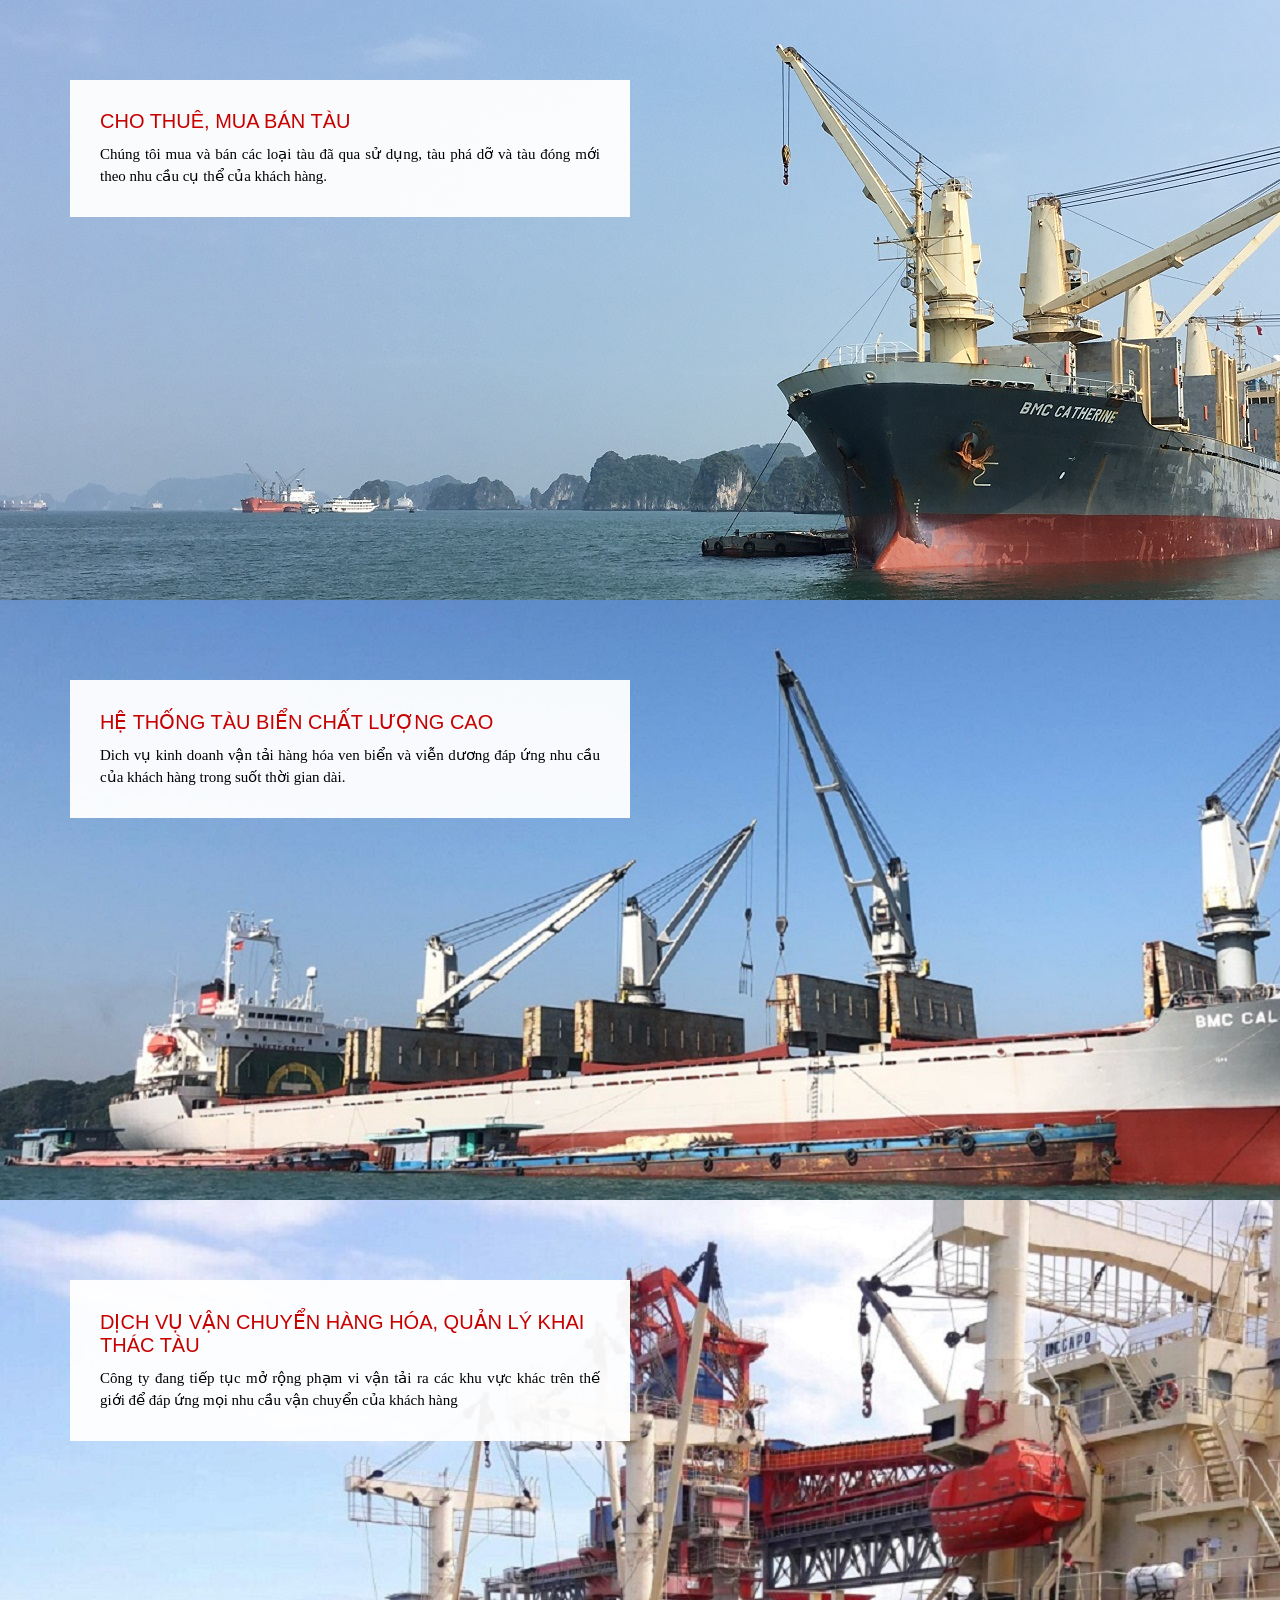
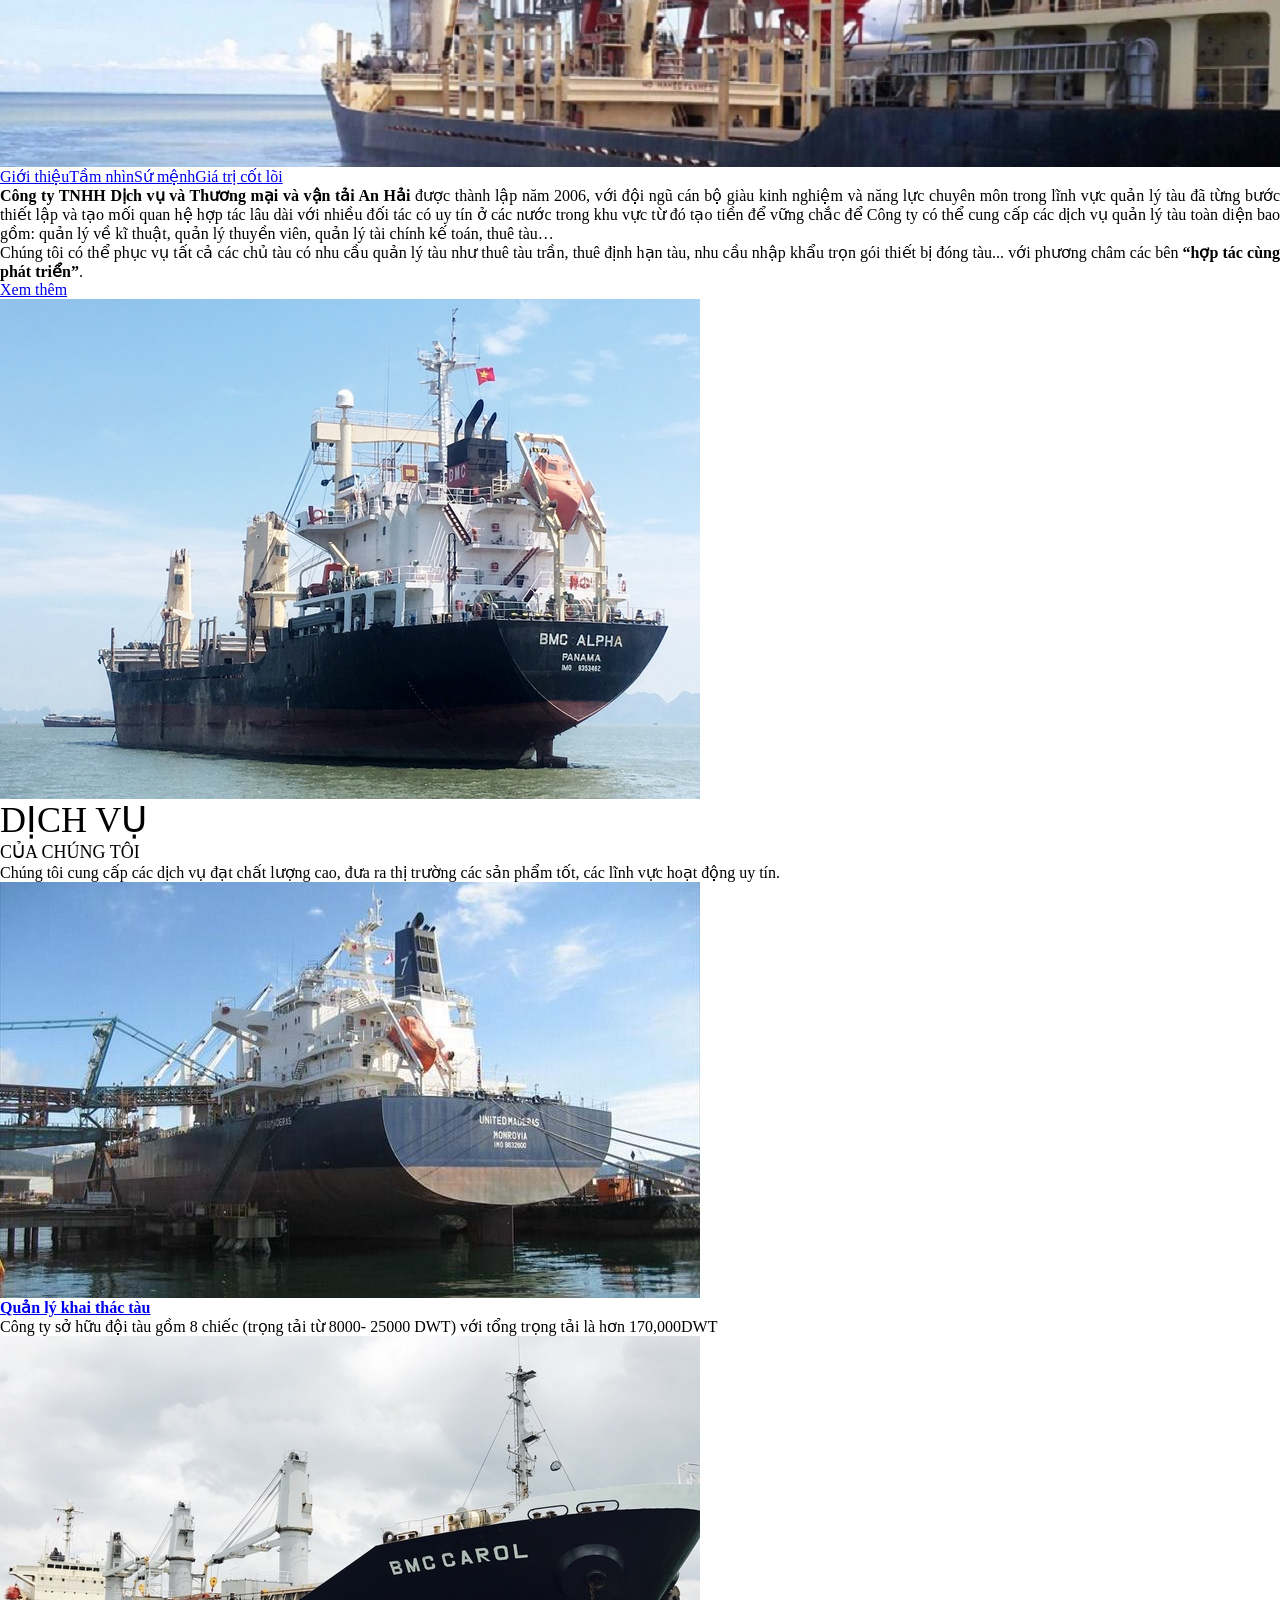
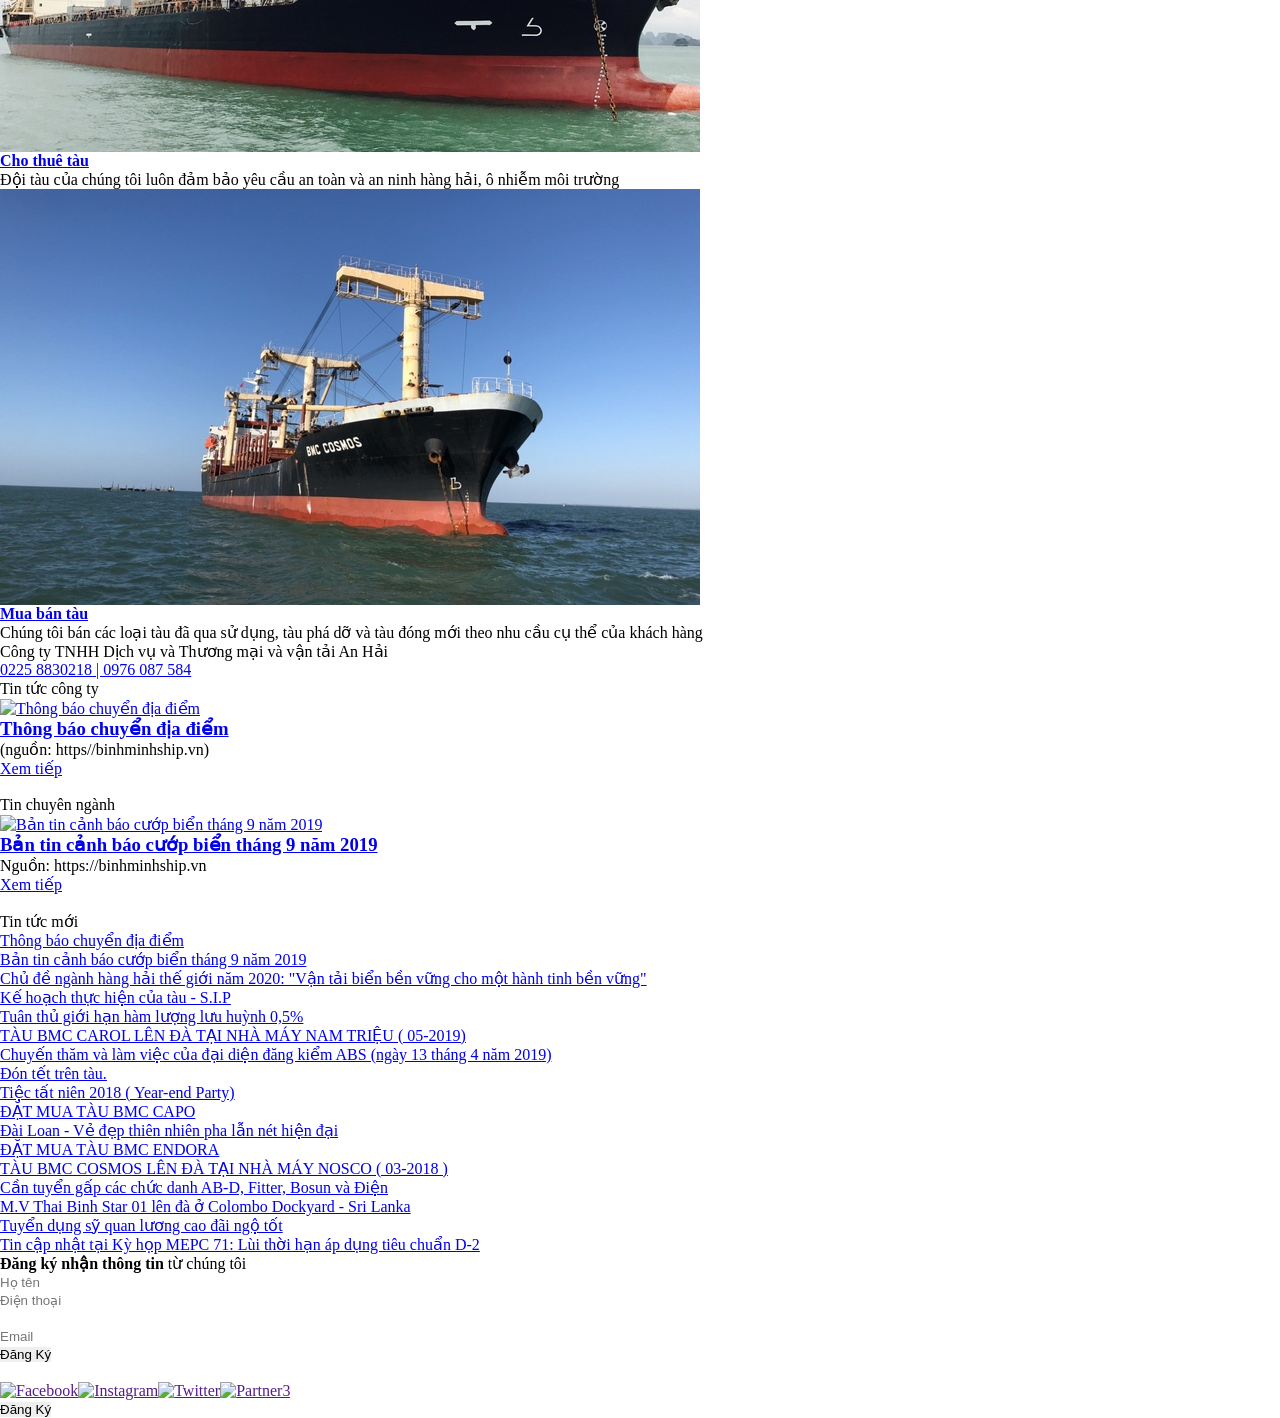
==== Thu/index.html @ 23c7148d "first commit" ====
<!DOCTYPE html>
<html lang="en">
<head>
    <title>Công ty TNHH Dịch vụ và Thương mại và vận tải An Hải</title>
    <meta charset="UTF-8">
    <meta http-equiv="X-UA-Compatible" content="IE=edge">
    <meta name="viewport" content="width=device-width, initial-scale=1.0">
    <title>Document</title>
    <link rel="stylesheet" href="style.css">
</head>
<body>
    <!--begin slider-->
    <div class="slider_box">
        <div class="owl-carousel owl-theme slide-carousel">
            <div class="item">
                <a href=""><img src="./anh/slide_1.jpg" alt="Cho thuê, mua bán Tàu" /></a>
                <div class="d-none d-md-block">
                    <h3>Cho thuê, mua bán Tàu</h3>
                    <p>
                        <p style="text-align:justify">Chúng tôi mua và bán các loại tàu đã qua sử dụng, tàu phá dỡ và
                            tàu đóng mới theo nhu cầu cụ thể của khách hàng.</p>

                        <div>
                            <div>
                                <div>
                                    <div>
                                        <div>
                                            <div>
                                                <div>
                                                    <p> </p>
                                                </div>
                                            </div>
                                        </div>
                                    </div>
                                </div>
                            </div>
                        </div>
                    </p>
                </div>
            </div>
            <div class="item">
                <a href=""><img src="./anh/slide_2.jpg" alt="Hệ Thống Tàu Biển Chất Lượng Cao" /></a>
                <div class="d-none d-md-block">
                    <h3>Hệ Thống Tàu Biển Chất Lượng Cao</h3>
                    <p>
                        <p style="text-align:justify">Dich vụ kinh doanh vận tải hàng hóa ven biển và viễn dương đáp ứng
                            nhu cầu của khách hàng trong suốt thời gian dài. </p>
                    </p>
                </div>
            </div>
            <div class="item">
                <a href=""><img src="./anh/slide_3.jpg"
                        alt="Dịch vụ vận chuyển hàng hóa, quản lý khai thác tàu" /></a>
                <div class="d-none d-md-block">
                    <h3>Dịch vụ vận chuyển hàng hóa, quản lý khai thác tàu</h3>
                    <p>
                        <p style="text-align:justify">Công ty đang tiếp tục mở rộng phạm vi vận tải ra các khu vực khác
                            trên thế giới để đáp ứng mọi nhu cầu vận chuyển của khách hàng</p>
                    </p>
                </div>
            </div>
        </div>
    </div>
    <!--end slider-->
<!-- About home -->
    <div class="about_home">
        <div class="container">
            <div class="row">
                <div class="col-12 col-md-6 brief_ah">
                    <div>
                        <a href="#">Giới thiệu</a><a href="/tam-nhin-a26.html">Tầm nhìn</a><a
                            href="/su-menh-a27.html">Sứ mệnh</a><a href="/gia-tri-cot-loi-a28.html">Giá trị cốt lõi</a>
                    </div>
                    <div>
                        <p style="text-align:justify"><strong>Công ty TNHH Dịch vụ và Thương mại và vận tải An Hải
                            </strong>được thành lập năm 2006, với đội ngũ cán bộ giàu kinh nghiệm và năng lực chuyên môn
                            trong lĩnh vực quản lý tàu đã từng bước thiết lập và tạo mối quan hệ hợp tác lâu dài với
                            nhiều đối tác có uy tín ở các nước trong khu vực từ đó tạo tiền để vững chắc để Công ty có
                            thể cung cấp các dịch vụ quản lý tàu toàn diện bao gồm: quản lý về kĩ thuật, quản lý thuyền
                            viên, quản lý tài chính kế toán, thuê tàu…</p>

                        <div>
                            <p style="text-align:justify">Chúng tôi có thể phục vụ tất cả các chủ tàu có nhu cầu quản lý
                                tàu như thuê tàu trần, thuê định hạn tàu, nhu cầu nhập khẩu trọn gói thiết bị đóng
                                tàu... với phương châm các bên <strong>“hợp tác cùng phát triển”</strong>. </p>
                        </div>
                    </div>
                    <p class="more"><a href="http://anhaishipping.com.vn/?fbclid=IwAR0MpE-5KtIUGDmYtmniYLqukilkT4RnJjSBAAZM-6oheYFV2vm7367TzyU">Xem thêm</a>
                    </p>
                </div>
                <div class="col-12 col-md-6 img_ah">
                    <a href="http://binhminhship.vn/index.php/doi-net-ve-cong-ty-a46.html"><img
                            src="./anh/about_home.jpg"
                            alt="Công ty TNHH Dịch vụ và Thương mại và vận tải An Hải"></a>
                </div>
            </div>
        </div>
    </div>
    <!-- end home -->
<!-- dịch vụ -->
    <div class="about_link">
        <div class="container">
            <div class="row">
                <div class="col-12 col-md-3 wow fadeInLeft" data-wow-delay="0.4s">
                    <div class="about_al">
                        <div>
                            <p style="text-align:justify"><span style="font-size:36px">DỊCH VỤ </span></p>

                            <p style="text-align:justify"> </p>

                            <p style="text-align:justify"><span style="font-size:14px"> </span><span
                                    style="font-size:18px">CỦA CHÚNG TÔI</span></p>

                            <p style="text-align:justify"> </p>

                            <p style="text-align:justify">Chúng tôi cung cấp các dịch vụ đạt chất lượng cao, đưa ra thị
                                trường các sản phẩm tốt, các lĩnh vực hoạt động uy tín.</p>
                        </div>
                    </div>
                </div>
                <div class="col-12 col-md-9" data-wow-delay="0.4s">
                    <div class="row link_al">
                        <div class="col-12 col-md-4 wow fadeInRight" data-wow-delay="0.2s">
                            <div class="item_al">
                                <a
                                    href="http://anhaishipping.com.vn/?fbclid=IwAR24poBl_Rk2e3Zn4tnTgclMl5dfMcXpallCH2GKVCtX-84COnf3C9dHAjo"><img
                                        src="./anh/about_link1.jpg" alt="Quản lý khai thác tàu"></a>
                                <div>
                                    <h4><a
                                            href="http://anhaishipping.com.vn/?fbclid=IwAR24poBl_Rk2e3Zn4tnTgclMl5dfMcXpallCH2GKVCtX-84COnf3C9dHAjo">Quản
                                            lý khai thác tàu</a></h4>
                                    <div>Công ty sở hữu đội tàu gồm 8 chiếc (trọng tải từ 8000- 25000 DWT) với tổng
                                        trọng tải là hơn 170,000DWT</div>
                                    <p class="text-right"><a
                                            href="http://anhaishipping.com.vn/?fbclid=IwAR24poBl_Rk2e3Zn4tnTgclMl5dfMcXpallCH2GKVCtX-84COnf3C9dHAjo"><i
                                                class="fa fa-angle-right"></i></a></p>
                                </div>
                            </div>
                        </div>
                        <div class="col-12 col-md-4 wow fadeInRight" data-wow-delay="0.4s">
                            <div class="item_al">
                                <a href="http://anhaishipping.com.vn/?fbclid=IwAR24poBl_Rk2e3Zn4tnTgclMl5dfMcXpallCH2GKVCtX-84COnf3C9dHAjo"><img
                                        src="./anh/about_link2.jpg" alt="Cho thuê tàu"></a>
                                <div>
                                    <h4><a href="http://anhaishipping.com.vn/?fbclid=IwAR24poBl_Rk2e3Zn4tnTgclMl5dfMcXpallCH2GKVCtX-84COnf3C9dHAjo">Cho thuê
                                            tàu</a></h4>
                                    <div>Đội tàu của chúng tôi luôn đảm bảo yêu cầu an toàn và an ninh hàng hải, ô nhiễm
                                        môi trường</div>
                                    <p class="text-right"><a
                                            href="http://anhaishipping.com.vn/?fbclid=IwAR24poBl_Rk2e3Zn4tnTgclMl5dfMcXpallCH2GKVCtX-84COnf3C9dHAjo"><i
                                                class="fa fa-angle-right"></i></a></p>
                                </div>
                            </div>
                        </div>
                        <div class="col-12 col-md-4 wow fadeInRight" data-wow-delay="0.6s">
                            <div class="item_al">
                                <a href="http://anhaishipping.com.vn/?fbclid=IwAR24poBl_Rk2e3Zn4tnTgclMl5dfMcXpallCH2GKVCtX-84COnf3C9dHAjo"><img
                                        src="./anh/about_link3.jpg" alt="Mua bán tàu"></a>
                                <div>
                                    <h4><a href="http://anhaishipping.com.vn/?fbclid=IwAR24poBl_Rk2e3Zn4tnTgclMl5dfMcXpallCH2GKVCtX-84COnf3C9dHAjo">Mua bán tàu</a>
                                    </h4>
                                    <div>Chúng tôi bán các loại tàu đã qua sử dụng, tàu phá dỡ và tàu đóng mới theo nhu
                                        cầu cụ thể của khách hàng</div>
                                    <p class="text-right"><a
                                            href="http://anhaishipping.com.vn/?fbclid=IwAR24poBl_Rk2e3Zn4tnTgclMl5dfMcXpallCH2GKVCtX-84COnf3C9dHAjo"><i
                                                class="fa fa-angle-right"></i></a></p>
                                </div>
                            </div>
                        </div>

                    </div>
                </div>
            </div>
        </div>
    </div>

    <div class="container d-none d-md-block">
        <div class="phone_home">
            <div class="row">
                <div class="col-8 left">
                    <p>Công ty TNHH Dịch vụ và Thương mại và vận tải An Hải</p>
                </div>
                <div class="col-4 right text-right">
                    <a href="tel:0225 8830218 | 0976 087 584">0225 8830218 | 0976 087 584</a>
                </div>
            </div>
        </div>
    </div>

        <!-- Tin tức - Dự án -->
        <div class="news_home">
            <div class="container">
                <div class="row">
    
                    <div class="col-12 col-md-4">
                        <p class="tit_al" style="padding-left: 0;">Tin tức công ty</p>
                        <div class="news_i">
                            <a href="/tin-tuc-cong-ty/thong-bao-chuyen-dia-diem-n43.html"><img
                                    src="images/news/5869tai-xuong.jpg" alt="Thông báo chuyển địa điểm"></a>
                            <h3><a href="/tin-tuc-cong-ty/thong-bao-chuyen-dia-diem-n43.html">Thông báo chuyển địa điểm</a>
                            </h3>
                            <div>(nguồn: https//binhminhship.vn)
                            </div>
                            <p class="text-right"><a class="more"
                                    href="/tin-tuc-cong-ty/thong-bao-chuyen-dia-diem-n43.html">Xem tiếp</a></p>
                        </div>
                        <br class="d-md-none" />
                    </div>
                    <div class="col-12 col-md-4">
                        <p class="tit_al" style="padding-left: 0;">Tin chuyên ngành</p>
                        <div class="news_i">
                            <a href="/tin-chuyen-nganh/ban-tin-canh-bao-cuop-bien-thang-9-nam-2019-n42.html"><img
                                    src="images/news/1422download-(1).png"
                                    alt="Bản tin cảnh báo cướp biển tháng 9 năm 2019"></a>
                            <h3><a href="/tin-chuyen-nganh/ban-tin-canh-bao-cuop-bien-thang-9-nam-2019-n42.html">Bản tin
                                    cảnh báo cướp biển tháng 9 năm 2019</a></h3>
                            <div>Nguồn: https://binhminhship.vn
                            </div>
                            <p class="text-right"><a class="more"
                                    href="/tin-chuyen-nganh/ban-tin-canh-bao-cuop-bien-thang-9-nam-2019-n42.html">Xem
                                    tiếp</a></p>
                        </div>
                        <br class="d-md-none" />
                    </div>
                    <div class="col-12 col-md-4 hot_news">
                        <p>Tin tức mới</p>
                        <div>
                            <ul>
                                <li><a href="/tin-tuc-cong-ty/thong-bao-chuyen-dia-diem-n43.html">Thông báo chuyển địa
                                        điểm</a></li>
                                <li><a href="/tin-chuyen-nganh/ban-tin-canh-bao-cuop-bien-thang-9-nam-2019-n42.html">Bản tin
                                        cảnh báo cướp biển tháng 9 năm 2019</a></li>
                                <li><a
                                        href="/tin-chuyen-nganh/chu-de-nganh-hang-hai-the-gioi-nam-2020%3A-%22van-tai-bien-ben-vung-cho-mot-hanh-tinh-ben-vung%22-n41.html">Chủ
                                        đề ngành hàng hải thế giới năm 2020: "Vận tải biển bền vững cho một hành tinh bền
                                        vững"</a></li>
                                <li><a href="/tin-tuc-cong-ty/ke-hoach-thuc-hien-cua-tau---s.i.p-n40.html">Kế hoạch thực
                                        hiện của tàu - S.I.P</a></li>
                                <li><a href="/tin-tuc-cong-ty/tuan-thu-gioi-han-ham-luong-luu-huynh-0%2C5%25-n39.html">Tuân
                                        thủ giới hạn hàm lượng lưu huỳnh 0,5%</a></li>
                                <li><a
                                        href="/tin-tuc-cong-ty/tau-bmc-carol-len-da-tai-nha-may-nam-trieu-%28-05-2019%29-n38.html">TÀU
                                        BMC CAROL LÊN ĐÀ TẠI NHÀ MÁY NAM TRIỆU ( 05-2019)</a></li>
                                <li><a
                                        href="/tin-tuc-cong-ty/chuyen-tham-va-lam-viec-cua-dai-dien-dang-kiem-abs--%28ngay-13-thang-4-nam-2019%29-n37.html">Chuyến
                                        thăm và làm việc của đại diện đăng kiểm ABS (ngày 13 tháng 4 năm 2019)</a></li>
                                <li><a href="/tin-tuc-cong-ty/don-tet-tren-tau.-n36.html">Đón tết trên tàu.</a></li>
                                <li><a href="/tin-tuc-cong-ty/tiec-tat-nien-2018-%28-year-end-party%29-n35.html">Tiệc tất
                                        niên 2018 ( Year-end Party)</a></li>
                                <li><a href="/tin-tuc-cong-ty/dat-mua-tau-bmc-capo-n34.html">ĐẶT MUA TÀU BMC CAPO</a></li>
                                <li><a href="/tin-tuc-cong-ty/dai-loan---ve-dep-thien-nhien-pha-lan-net-hien-dai-n32.html">Đài
                                        Loan - Vẻ đẹp thiên nhiên pha lẫn nét hiện đại</a></li>
                                <li><a href="/tin-tuc-cong-ty/dat-mua-tau-bmc-endora-n30.html">ĐẶT MUA TÀU BMC ENDORA</a>
                                </li>
                                <li><a
                                        href="/tin-tuc-cong-ty/tau-bmc-cosmos-len-da-tai-nha-may-nosco-%28-03-2018-%29-n29.html">TÀU
                                        BMC COSMOS LÊN ĐÀ TẠI NHÀ MÁY NOSCO ( 03-2018 )</a></li>
                                <li><a
                                        href="/tuyen-dung/can-tuyen-gap-cac-chuc-danh-ab-d%2C-fitter%2C-bosun-va-dien-n28.html">Cần
                                        tuyển gấp các chức danh AB-D, Fitter, Bosun và Điện</a></li>
                                <li><a
                                        href="/tin-tuc-cong-ty/m.v-thai-binh-star-01-len-da-o-colombo-dockyard---sri-lanka-n23.html">M.V
                                        Thai Binh Star 01 lên đà ở Colombo Dockyard - Sri Lanka</a></li>
                                <li><a href="/tuyen-dung/tuyen-dung-sy-quan-n15.html">Tuyển dụng sỹ quan lương cao đãi ngộ
                                        tốt</a></li>
                                <li><a
                                        href="/tin-chuyen-nganh/tin-cap-nhat-tai-ky-hop-mepc-71%3A-lui-thoi-han-ap-dung-tieu-chuan-d-2--n13.html">Tin
                                        cập nhật tại Kỳ họp MEPC 71: Lùi thời hạn áp dụng tiêu chuẩn D-2 </a></li>
                            </ul>
                        </div>
                    </div>
    
                </div>
            </div>
        </div>
    
    
        <div class="register_home">
            <div class="container">
                <div class="row no-gutters">
                    <div class="col-12 col-md-6">
                        <div id="message_send">
                            <p><strong>Đăng ký nhận thông tin</strong> từ chúng tôi</p>
                            <form class="send_profile" action="/site/applyAjax" method="POST">
                                <div class="row">
                                    <div class="col-12">
                                        <input data-rule-required="true" data-msg-required="" placeholder="Họ tên"
                                            type="text" value="" name="fullname" id="fullname" /> </div>
                                </div>
    
                                <div class="row">
                                    <div class="col-12 col-md-6">
                                        <input data-rule-required="true" data-msg-required="" placeholder="Điện thoại"
                                            type="text" value="" name="mobile" id="mobile" /> </div>
                                    <div class="col-12 col-md-6">
                                        <br class="d-md-none" />
                                        <input data-rule-required="true" data-msg-required="" data-rule-email="true"
                                            data-msg-email="" placeholder="Email" type="text" value="" name="email"
                                            id="email" /> </div>
                                </div>
    
                                <div class="row">
                                    <div class="col-12 text-center d-md-none">
                                        <button type="submit">Đăng Ký</button>
                                        <br /><br />
                                    </div>
                                    <div class="col-12 col-md-8 text-center text-md-left">
                                        <a href=""><img src="images/partner/7612facebook-icon.png" alt="Facebook"></a><a
                                            href=""><img src="images/partner/1071instagram-colourful-icon.png"
                                                alt="Instagram"></a><a href=""><img src="images/partner/7640twitter-512.png"
                                                alt="Twitter"></a><a href=""><img
                                                src="images/partner/2177youtube-circle.png" alt="Partner3"></a> </div>
                                    <div class="col-4 text-right d-none d-md-block">
                                        <button type="submit">Đăng Ký</button>
                                    </div>
                                </div>
                            </form>
                        </div>
                    </div>
    
                </div>
            </div>
        </div>
</body>
</html>
---- Thu/style.css ----
/* .slider_box{
    max-width:800px
} */
.owl-carousel .owl-item img {
    display: block;
    width: 100%;
}
img {
    border-style: none;
}
img {
    vertical-align: middle;
    border-style: none;
}
* {
    margin: 0px;
    padding: 0px;
    border: 0px;
}
.slide-carousel .item {
	position: relative;
}
.slide-carousel .item>div {
	position: absolute; top: 80px; left: 50%;
	margin-left: -570px;
	width: 500px;
	background: rgba(255,255,255,.95);
	padding: 30px;
}
.slide-carousel .item>div h3 {
	font-family: Oswald,sans-serif;
    text-transform: uppercase;
    font-weight: 400;
    font-size: 20px;
    margin-bottom: 10px;
    color: #c70000;
}
.slide-carousel .item>div p {
	line-height: 22px;
	font-size: 15px;
}
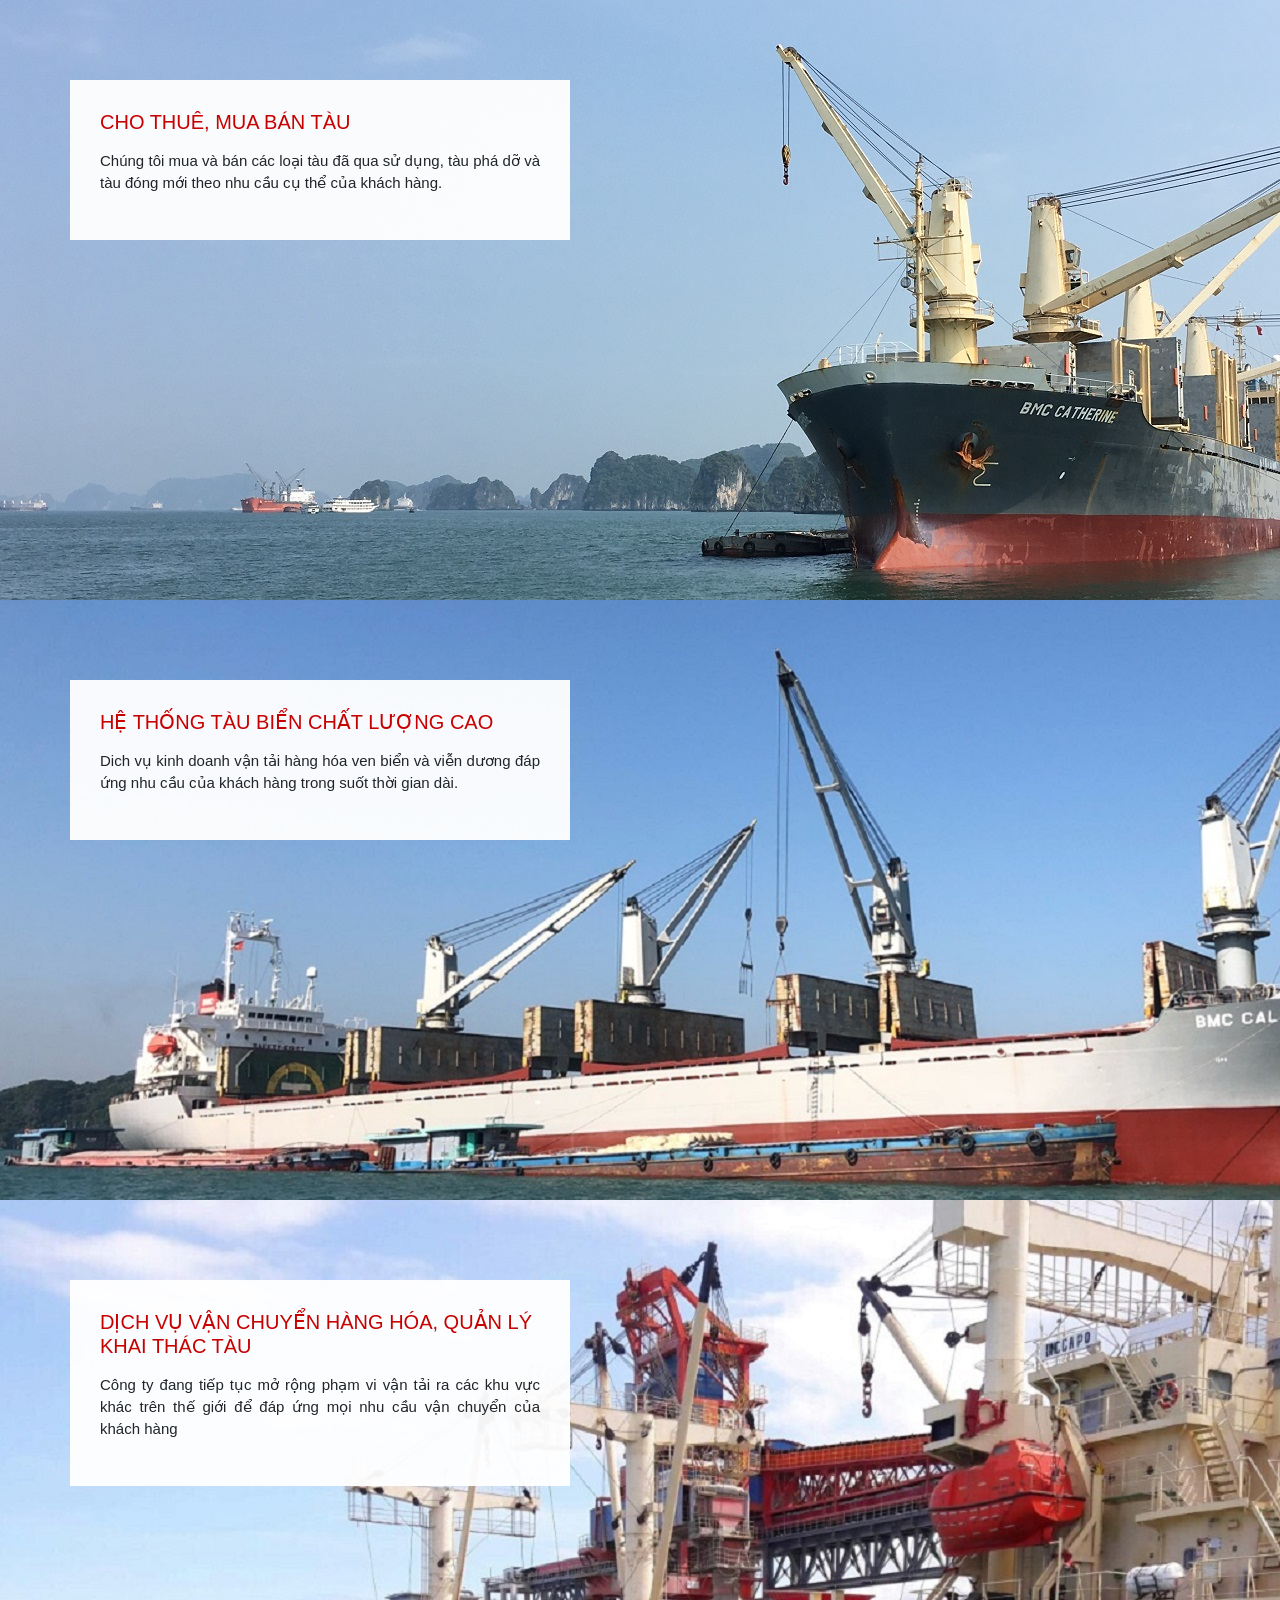
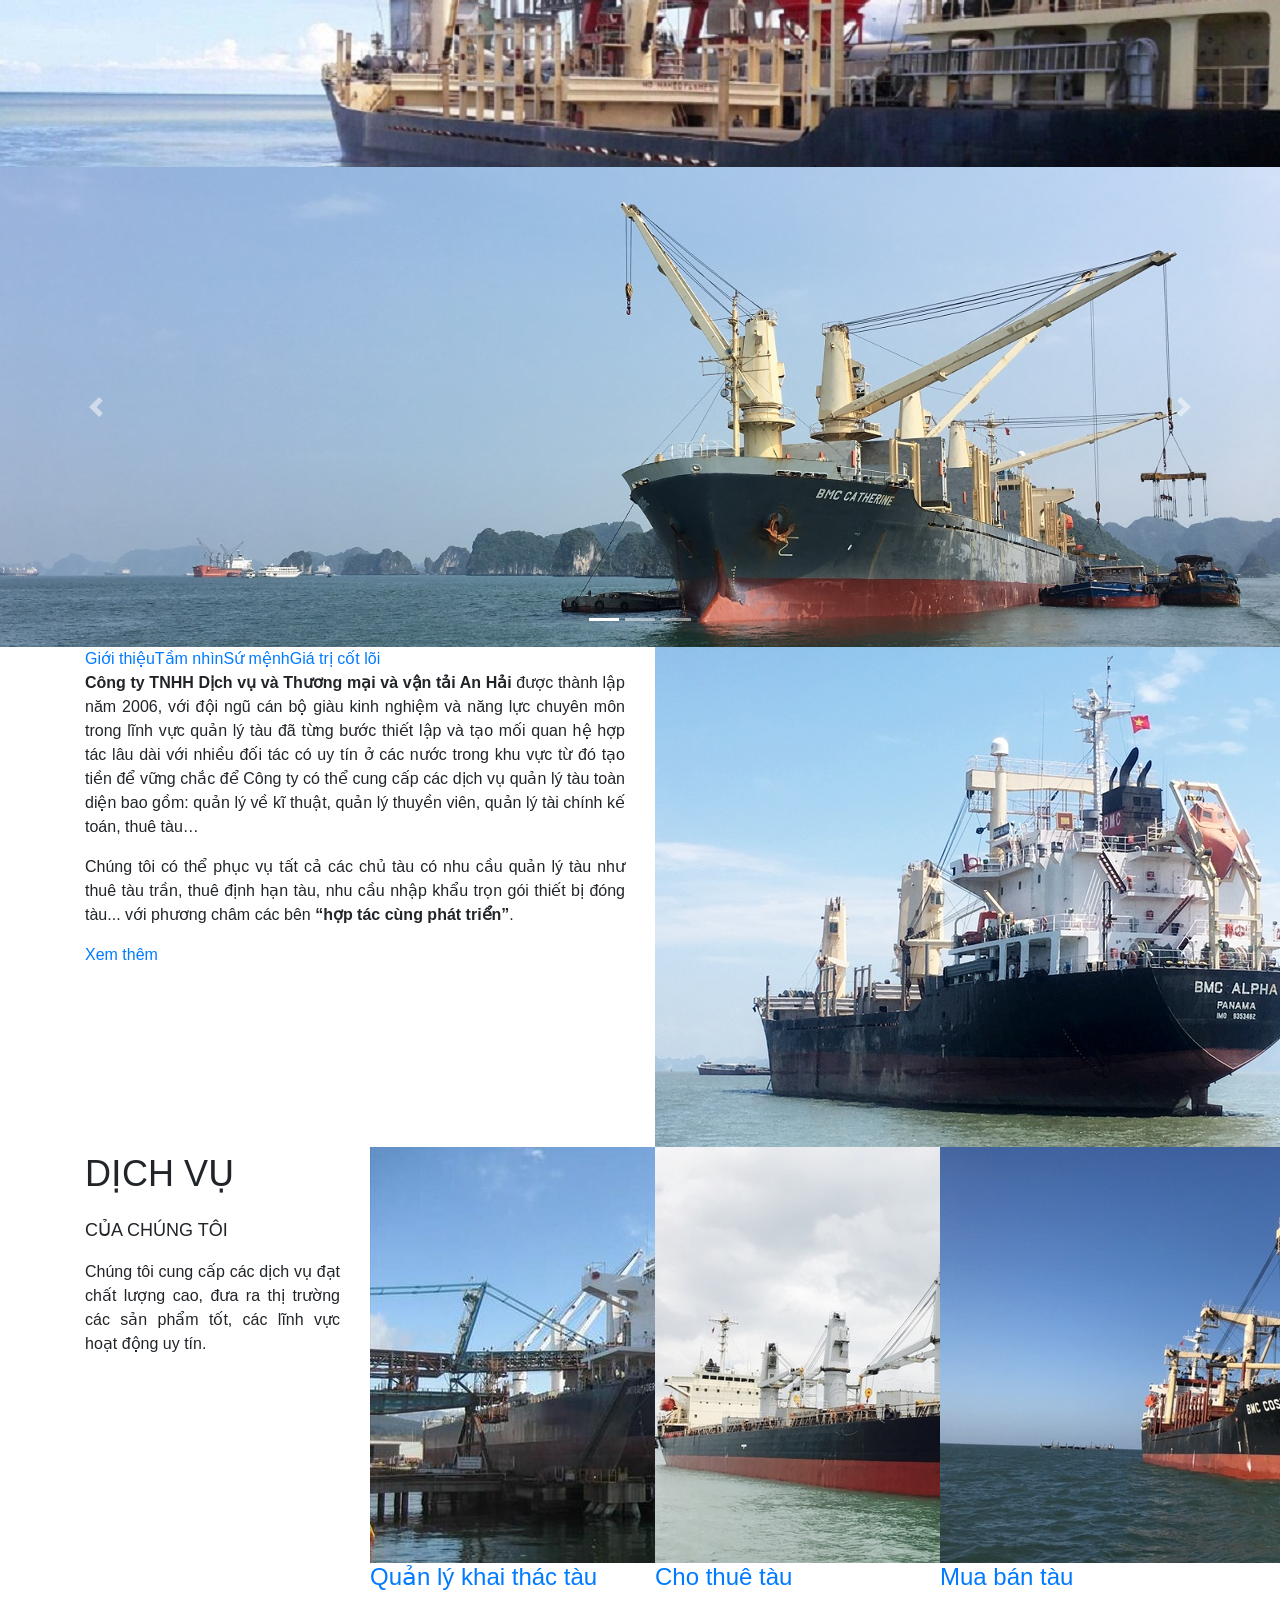
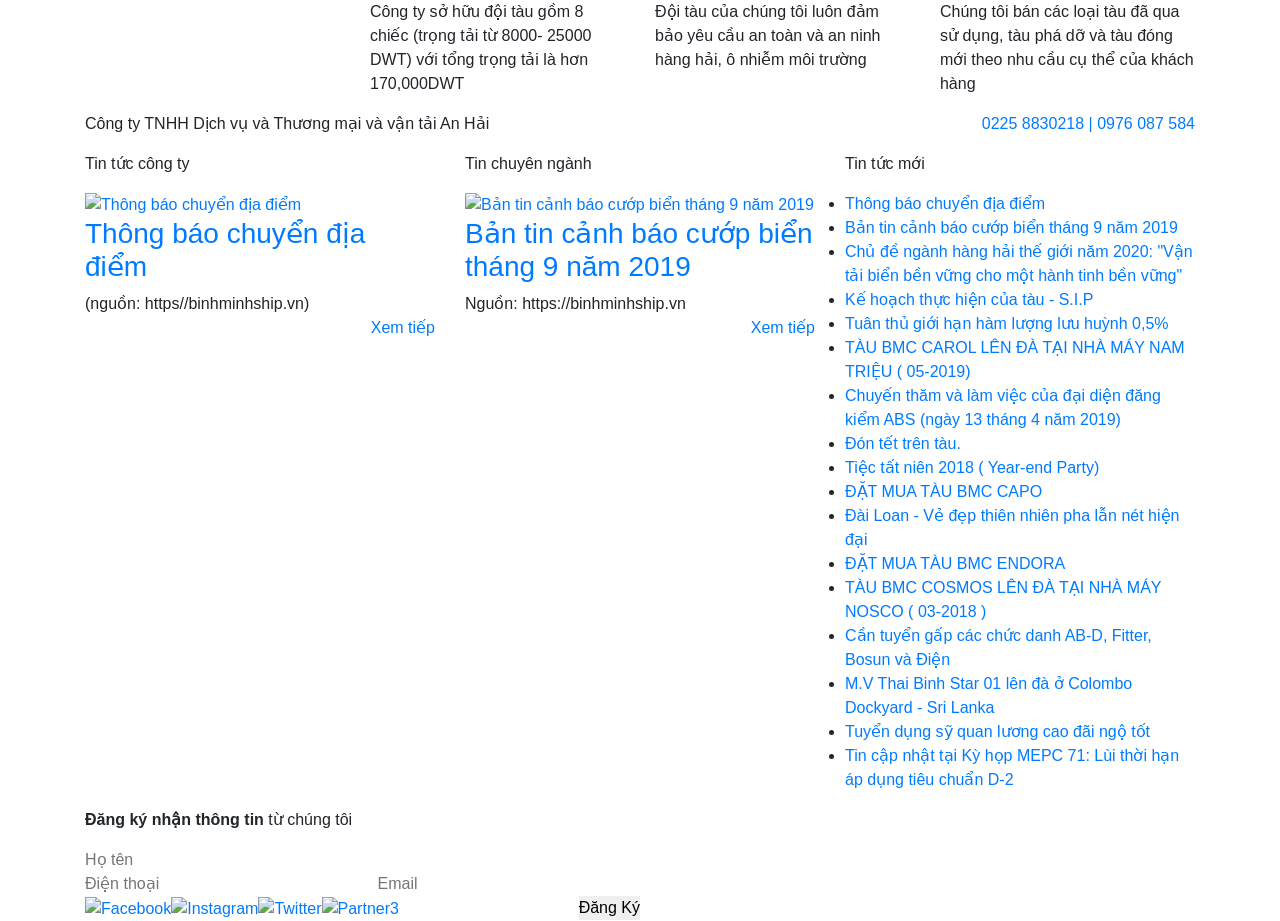
==== commit 0648793b: "firt commit" ====
--- a/Thu/index.html
+++ b/Thu/index.html
@@ -1,19 +1,24 @@
-<!DOCTYPE html>
+<!doctype html>
 <html lang="en">
+
 <head>
-    <title>Công ty TNHH Dịch vụ và Thương mại và vận tải An Hải</title>
-    <meta charset="UTF-8">
-    <meta http-equiv="X-UA-Compatible" content="IE=edge">
-    <meta name="viewport" content="width=device-width, initial-scale=1.0">
-    <title>Document</title>
+    <title>An Hải ship</title>
+    <!-- Required meta tags -->
+    <meta charset="utf-8">
+    <meta name="viewport" content="width=device-width, initial-scale=1, shrink-to-fit=no">
+
+    <!-- Bootstrap CSS -->
     <link rel="stylesheet" href="style.css">
+    <link rel="stylesheet" href="https://stackpath.bootstrapcdn.com/bootstrap/4.3.1/css/bootstrap.min.css"
+        integrity="sha384-ggOyR0iXCbMQv3Xipma34MD+dH/1fQ784/j6cY/iJTQUOhcWr7x9JvoRxT2MZw1T" crossorigin="anonymous">
 </head>
+
 <body>
     <!--begin slider-->
     <div class="slider_box">
         <div class="owl-carousel owl-theme slide-carousel">
             <div class="item">
-                <a href=""><img src="./anh/slide_1.jpg" alt="Cho thuê, mua bán Tàu" /></a>
+                <a href=""><img src="./images/slide_1.jpg" alt="Cho thuê, mua bán Tàu" /></a>
                 <div class="d-none d-md-block">
                     <h3>Cho thuê, mua bán Tàu</h3>
                     <p>
@@ -39,7 +44,7 @@
                 </div>
             </div>
             <div class="item">
-                <a href=""><img src="./anh/slide_2.jpg" alt="Hệ Thống Tàu Biển Chất Lượng Cao" /></a>
+                <a href=""><img src="./images/slide_2.jpg" alt="Hệ Thống Tàu Biển Chất Lượng Cao" /></a>
                 <div class="d-none d-md-block">
                     <h3>Hệ Thống Tàu Biển Chất Lượng Cao</h3>
                     <p>
@@ -49,8 +54,7 @@
                 </div>
             </div>
             <div class="item">
-                <a href=""><img src="./anh/slide_3.jpg"
-                        alt="Dịch vụ vận chuyển hàng hóa, quản lý khai thác tàu" /></a>
+                <a href=""><img src="./images/slide_3.jpg" alt="Dịch vụ vận chuyển hàng hóa, quản lý khai thác tàu" /></a>
                 <div class="d-none d-md-block">
                     <h3>Dịch vụ vận chuyển hàng hóa, quản lý khai thác tàu</h3>
                     <p>
@@ -61,8 +65,40 @@
             </div>
         </div>
     </div>
+
+    <div id="carouselExampleIndicators" class="carousel slide" data-ride="carousel">
+        <ol class="carousel-indicators">
+          <li data-target="#carouselExampleIndicators" data-slide-to="0" class="active"></li>
+          <li data-target="#carouselExampleIndicators" data-slide-to="1"></li>
+          <li data-target="#carouselExampleIndicators" data-slide-to="2"></li>
+        </ol>
+        <div class="carousel-inner">
+          <div class="carousel-item active">
+            <img class="d-block w-100" src="./images/slide_1.jpg" alt="First slide">
+          </div>
+          <div class="carousel-item">
+            <img class="d-block w-100" src="./images/slide_2.jpg" alt="Second slide">
+          </div>
+          <div class="carousel-item">
+            <img class="d-block w-100" src="./images/slide_3.jpg" alt="Third slide">
+          </div>
+        </div>
+        <a class="carousel-control-prev" href="#carouselExampleIndicators" role="button" data-slide="prev">
+          <span class="carousel-control-prev-icon" aria-hidden="true"></span>
+          <span class="sr-only">Previous</span>
+        </a>
+        <a class="carousel-control-next" href="#carouselExampleIndicators" role="button" data-slide="next">
+          <span class="carousel-control-next-icon" aria-hidden="true"></span>
+          <span class="sr-only">Next</span>
+        </a>
+      </div>
+
+
+
+
+
     <!--end slider-->
-<!-- About home -->
+    <!-- About home -->
     <div class="about_home">
         <div class="container">
             <div class="row">
@@ -85,19 +121,20 @@
                                 tàu... với phương châm các bên <strong>“hợp tác cùng phát triển”</strong>. </p>
                         </div>
                     </div>
-                    <p class="more"><a href="http://anhaishipping.com.vn/?fbclid=IwAR0MpE-5KtIUGDmYtmniYLqukilkT4RnJjSBAAZM-6oheYFV2vm7367TzyU">Xem thêm</a>
+                    <p class="more"><a
+                            href="http://anhaishipping.com.vn/?fbclid=IwAR0MpE-5KtIUGDmYtmniYLqukilkT4RnJjSBAAZM-6oheYFV2vm7367TzyU">Xem
+                            thêm</a>
                     </p>
                 </div>
                 <div class="col-12 col-md-6 img_ah">
                     <a href="http://binhminhship.vn/index.php/doi-net-ve-cong-ty-a46.html"><img
-                            src="./anh/about_home.jpg"
-                            alt="Công ty TNHH Dịch vụ và Thương mại và vận tải An Hải"></a>
+                            src="./images/about_home.jpg" alt="Công ty TNHH Dịch vụ và Thương mại và vận tải An Hải"></a>
                 </div>
             </div>
         </div>
     </div>
     <!-- end home -->
-<!-- dịch vụ -->
+    <!-- dịch vụ -->
     <div class="about_link">
         <div class="container">
             <div class="row">
@@ -124,7 +161,7 @@
                             <div class="item_al">
                                 <a
                                     href="http://anhaishipping.com.vn/?fbclid=IwAR24poBl_Rk2e3Zn4tnTgclMl5dfMcXpallCH2GKVCtX-84COnf3C9dHAjo"><img
-                                        src="./anh/about_link1.jpg" alt="Quản lý khai thác tàu"></a>
+                                        src="./images/about_link1.jpg" alt="Quản lý khai thác tàu"></a>
                                 <div>
                                     <h4><a
                                             href="http://anhaishipping.com.vn/?fbclid=IwAR24poBl_Rk2e3Zn4tnTgclMl5dfMcXpallCH2GKVCtX-84COnf3C9dHAjo">Quản
@@ -139,10 +176,13 @@
                         </div>
                         <div class="col-12 col-md-4 wow fadeInRight" data-wow-delay="0.4s">
                             <div class="item_al">
-                                <a href="http://anhaishipping.com.vn/?fbclid=IwAR24poBl_Rk2e3Zn4tnTgclMl5dfMcXpallCH2GKVCtX-84COnf3C9dHAjo"><img
+                                <a
+                                    href="http://anhaishipping.com.vn/?fbclid=IwAR24poBl_Rk2e3Zn4tnTgclMl5dfMcXpallCH2GKVCtX-84COnf3C9dHAjo"><img
                                         src="./anh/about_link2.jpg" alt="Cho thuê tàu"></a>
                                 <div>
-                                    <h4><a href="http://anhaishipping.com.vn/?fbclid=IwAR24poBl_Rk2e3Zn4tnTgclMl5dfMcXpallCH2GKVCtX-84COnf3C9dHAjo">Cho thuê
+                                    <h4><a
+                                            href="http://anhaishipping.com.vn/?fbclid=IwAR24poBl_Rk2e3Zn4tnTgclMl5dfMcXpallCH2GKVCtX-84COnf3C9dHAjo">Cho
+                                            thuê
                                             tàu</a></h4>
                                     <div>Đội tàu của chúng tôi luôn đảm bảo yêu cầu an toàn và an ninh hàng hải, ô nhiễm
                                         môi trường</div>
@@ -154,10 +194,13 @@
                         </div>
                         <div class="col-12 col-md-4 wow fadeInRight" data-wow-delay="0.6s">
                             <div class="item_al">
-                                <a href="http://anhaishipping.com.vn/?fbclid=IwAR24poBl_Rk2e3Zn4tnTgclMl5dfMcXpallCH2GKVCtX-84COnf3C9dHAjo"><img
+                                <a
+                                    href="http://anhaishipping.com.vn/?fbclid=IwAR24poBl_Rk2e3Zn4tnTgclMl5dfMcXpallCH2GKVCtX-84COnf3C9dHAjo"><img
                                         src="./anh/about_link3.jpg" alt="Mua bán tàu"></a>
                                 <div>
-                                    <h4><a href="http://anhaishipping.com.vn/?fbclid=IwAR24poBl_Rk2e3Zn4tnTgclMl5dfMcXpallCH2GKVCtX-84COnf3C9dHAjo">Mua bán tàu</a>
+                                    <h4><a
+                                            href="http://anhaishipping.com.vn/?fbclid=IwAR24poBl_Rk2e3Zn4tnTgclMl5dfMcXpallCH2GKVCtX-84COnf3C9dHAjo">Mua
+                                            bán tàu</a>
                                     </h4>
                                     <div>Chúng tôi bán các loại tàu đã qua sử dụng, tàu phá dỡ và tàu đóng mới theo nhu
                                         cầu cụ thể của khách hàng</div>
@@ -187,139 +230,151 @@
         </div>
     </div>
 
-        <!-- Tin tức - Dự án -->
-        <div class="news_home">
-            <div class="container">
-                <div class="row">
-    
-                    <div class="col-12 col-md-4">
-                        <p class="tit_al" style="padding-left: 0;">Tin tức công ty</p>
-                        <div class="news_i">
-                            <a href="/tin-tuc-cong-ty/thong-bao-chuyen-dia-diem-n43.html"><img
-                                    src="images/news/5869tai-xuong.jpg" alt="Thông báo chuyển địa điểm"></a>
-                            <h3><a href="/tin-tuc-cong-ty/thong-bao-chuyen-dia-diem-n43.html">Thông báo chuyển địa điểm</a>
-                            </h3>
-                            <div>(nguồn: https//binhminhship.vn)
-                            </div>
-                            <p class="text-right"><a class="more"
-                                    href="/tin-tuc-cong-ty/thong-bao-chuyen-dia-diem-n43.html">Xem tiếp</a></p>
-                        </div>
-                        <br class="d-md-none" />
-                    </div>
-                    <div class="col-12 col-md-4">
-                        <p class="tit_al" style="padding-left: 0;">Tin chuyên ngành</p>
-                        <div class="news_i">
-                            <a href="/tin-chuyen-nganh/ban-tin-canh-bao-cuop-bien-thang-9-nam-2019-n42.html"><img
-                                    src="images/news/1422download-(1).png"
-                                    alt="Bản tin cảnh báo cướp biển tháng 9 năm 2019"></a>
-                            <h3><a href="/tin-chuyen-nganh/ban-tin-canh-bao-cuop-bien-thang-9-nam-2019-n42.html">Bản tin
-                                    cảnh báo cướp biển tháng 9 năm 2019</a></h3>
-                            <div>Nguồn: https://binhminhship.vn
-                            </div>
-                            <p class="text-right"><a class="more"
-                                    href="/tin-chuyen-nganh/ban-tin-canh-bao-cuop-bien-thang-9-nam-2019-n42.html">Xem
-                                    tiếp</a></p>
-                        </div>
-                        <br class="d-md-none" />
-                    </div>
-                    <div class="col-12 col-md-4 hot_news">
-                        <p>Tin tức mới</p>
-                        <div>
-                            <ul>
-                                <li><a href="/tin-tuc-cong-ty/thong-bao-chuyen-dia-diem-n43.html">Thông báo chuyển địa
-                                        điểm</a></li>
-                                <li><a href="/tin-chuyen-nganh/ban-tin-canh-bao-cuop-bien-thang-9-nam-2019-n42.html">Bản tin
-                                        cảnh báo cướp biển tháng 9 năm 2019</a></li>
-                                <li><a
-                                        href="/tin-chuyen-nganh/chu-de-nganh-hang-hai-the-gioi-nam-2020%3A-%22van-tai-bien-ben-vung-cho-mot-hanh-tinh-ben-vung%22-n41.html">Chủ
-                                        đề ngành hàng hải thế giới năm 2020: "Vận tải biển bền vững cho một hành tinh bền
-                                        vững"</a></li>
-                                <li><a href="/tin-tuc-cong-ty/ke-hoach-thuc-hien-cua-tau---s.i.p-n40.html">Kế hoạch thực
-                                        hiện của tàu - S.I.P</a></li>
-                                <li><a href="/tin-tuc-cong-ty/tuan-thu-gioi-han-ham-luong-luu-huynh-0%2C5%25-n39.html">Tuân
-                                        thủ giới hạn hàm lượng lưu huỳnh 0,5%</a></li>
-                                <li><a
-                                        href="/tin-tuc-cong-ty/tau-bmc-carol-len-da-tai-nha-may-nam-trieu-%28-05-2019%29-n38.html">TÀU
-                                        BMC CAROL LÊN ĐÀ TẠI NHÀ MÁY NAM TRIỆU ( 05-2019)</a></li>
-                                <li><a
-                                        href="/tin-tuc-cong-ty/chuyen-tham-va-lam-viec-cua-dai-dien-dang-kiem-abs--%28ngay-13-thang-4-nam-2019%29-n37.html">Chuyến
-                                        thăm và làm việc của đại diện đăng kiểm ABS (ngày 13 tháng 4 năm 2019)</a></li>
-                                <li><a href="/tin-tuc-cong-ty/don-tet-tren-tau.-n36.html">Đón tết trên tàu.</a></li>
-                                <li><a href="/tin-tuc-cong-ty/tiec-tat-nien-2018-%28-year-end-party%29-n35.html">Tiệc tất
-                                        niên 2018 ( Year-end Party)</a></li>
-                                <li><a href="/tin-tuc-cong-ty/dat-mua-tau-bmc-capo-n34.html">ĐẶT MUA TÀU BMC CAPO</a></li>
-                                <li><a href="/tin-tuc-cong-ty/dai-loan---ve-dep-thien-nhien-pha-lan-net-hien-dai-n32.html">Đài
-                                        Loan - Vẻ đẹp thiên nhiên pha lẫn nét hiện đại</a></li>
-                                <li><a href="/tin-tuc-cong-ty/dat-mua-tau-bmc-endora-n30.html">ĐẶT MUA TÀU BMC ENDORA</a>
-                                </li>
-                                <li><a
-                                        href="/tin-tuc-cong-ty/tau-bmc-cosmos-len-da-tai-nha-may-nosco-%28-03-2018-%29-n29.html">TÀU
-                                        BMC COSMOS LÊN ĐÀ TẠI NHÀ MÁY NOSCO ( 03-2018 )</a></li>
-                                <li><a
-                                        href="/tuyen-dung/can-tuyen-gap-cac-chuc-danh-ab-d%2C-fitter%2C-bosun-va-dien-n28.html">Cần
-                                        tuyển gấp các chức danh AB-D, Fitter, Bosun và Điện</a></li>
-                                <li><a
-                                        href="/tin-tuc-cong-ty/m.v-thai-binh-star-01-len-da-o-colombo-dockyard---sri-lanka-n23.html">M.V
-                                        Thai Binh Star 01 lên đà ở Colombo Dockyard - Sri Lanka</a></li>
-                                <li><a href="/tuyen-dung/tuyen-dung-sy-quan-n15.html">Tuyển dụng sỹ quan lương cao đãi ngộ
-                                        tốt</a></li>
-                                <li><a
-                                        href="/tin-chuyen-nganh/tin-cap-nhat-tai-ky-hop-mepc-71%3A-lui-thoi-han-ap-dung-tieu-chuan-d-2--n13.html">Tin
-                                        cập nhật tại Kỳ họp MEPC 71: Lùi thời hạn áp dụng tiêu chuẩn D-2 </a></li>
-                            </ul>
-                        </div>
-                    </div>
-    
-                </div>
-            </div>
-        </div>
-    
-    
-        <div class="register_home">
-            <div class="container">
-                <div class="row no-gutters">
-                    <div class="col-12 col-md-6">
-                        <div id="message_send">
-                            <p><strong>Đăng ký nhận thông tin</strong> từ chúng tôi</p>
-                            <form class="send_profile" action="/site/applyAjax" method="POST">
-                                <div class="row">
-                                    <div class="col-12">
-                                        <input data-rule-required="true" data-msg-required="" placeholder="Họ tên"
-                                            type="text" value="" name="fullname" id="fullname" /> </div>
-                                </div>
-    
-                                <div class="row">
-                                    <div class="col-12 col-md-6">
-                                        <input data-rule-required="true" data-msg-required="" placeholder="Điện thoại"
-                                            type="text" value="" name="mobile" id="mobile" /> </div>
-                                    <div class="col-12 col-md-6">
-                                        <br class="d-md-none" />
-                                        <input data-rule-required="true" data-msg-required="" data-rule-email="true"
-                                            data-msg-email="" placeholder="Email" type="text" value="" name="email"
-                                            id="email" /> </div>
-                                </div>
-    
-                                <div class="row">
-                                    <div class="col-12 text-center d-md-none">
-                                        <button type="submit">Đăng Ký</button>
-                                        <br /><br />
-                                    </div>
-                                    <div class="col-12 col-md-8 text-center text-md-left">
-                                        <a href=""><img src="images/partner/7612facebook-icon.png" alt="Facebook"></a><a
-                                            href=""><img src="images/partner/1071instagram-colourful-icon.png"
-                                                alt="Instagram"></a><a href=""><img src="images/partner/7640twitter-512.png"
-                                                alt="Twitter"></a><a href=""><img
-                                                src="images/partner/2177youtube-circle.png" alt="Partner3"></a> </div>
-                                    <div class="col-4 text-right d-none d-md-block">
-                                        <button type="submit">Đăng Ký</button>
-                                    </div>
-                                </div>
-                            </form>
-                        </div>
-                    </div>
-    
-                </div>
-            </div>
-        </div>
+    <!-- Tin tức - Dự án -->
+    <div class="news_home">
+        <div class="container">
+            <div class="row">
+
+                <div class="col-12 col-md-4">
+                    <p class="tit_al" style="padding-left: 0;">Tin tức công ty</p>
+                    <div class="news_i">
+                        <a href="/tin-tuc-cong-ty/thong-bao-chuyen-dia-diem-n43.html"><img
+                                src="images/news/5869tai-xuong.jpg" alt="Thông báo chuyển địa điểm"></a>
+                        <h3><a href="/tin-tuc-cong-ty/thong-bao-chuyen-dia-diem-n43.html">Thông báo chuyển địa điểm</a>
+                        </h3>
+                        <div>(nguồn: https//binhminhship.vn)
+                        </div>
+                        <p class="text-right"><a class="more"
+                                href="/tin-tuc-cong-ty/thong-bao-chuyen-dia-diem-n43.html">Xem tiếp</a></p>
+                    </div>
+                    <br class="d-md-none" />
+                </div>
+                <div class="col-12 col-md-4">
+                    <p class="tit_al" style="padding-left: 0;">Tin chuyên ngành</p>
+                    <div class="news_i">
+                        <a href="/tin-chuyen-nganh/ban-tin-canh-bao-cuop-bien-thang-9-nam-2019-n42.html"><img
+                                src="images/news/1422download-(1).png"
+                                alt="Bản tin cảnh báo cướp biển tháng 9 năm 2019"></a>
+                        <h3><a href="/tin-chuyen-nganh/ban-tin-canh-bao-cuop-bien-thang-9-nam-2019-n42.html">Bản tin
+                                cảnh báo cướp biển tháng 9 năm 2019</a></h3>
+                        <div>Nguồn: https://binhminhship.vn
+                        </div>
+                        <p class="text-right"><a class="more"
+                                href="/tin-chuyen-nganh/ban-tin-canh-bao-cuop-bien-thang-9-nam-2019-n42.html">Xem
+                                tiếp</a></p>
+                    </div>
+                    <br class="d-md-none" />
+                </div>
+                <div class="col-12 col-md-4 hot_news">
+                    <p>Tin tức mới</p>
+                    <div>
+                        <ul>
+                            <li><a href="/tin-tuc-cong-ty/thong-bao-chuyen-dia-diem-n43.html">Thông báo chuyển địa
+                                    điểm</a></li>
+                            <li><a href="/tin-chuyen-nganh/ban-tin-canh-bao-cuop-bien-thang-9-nam-2019-n42.html">Bản tin
+                                    cảnh báo cướp biển tháng 9 năm 2019</a></li>
+                            <li><a
+                                    href="/tin-chuyen-nganh/chu-de-nganh-hang-hai-the-gioi-nam-2020%3A-%22van-tai-bien-ben-vung-cho-mot-hanh-tinh-ben-vung%22-n41.html">Chủ
+                                    đề ngành hàng hải thế giới năm 2020: "Vận tải biển bền vững cho một hành tinh bền
+                                    vững"</a></li>
+                            <li><a href="/tin-tuc-cong-ty/ke-hoach-thuc-hien-cua-tau---s.i.p-n40.html">Kế hoạch thực
+                                    hiện của tàu - S.I.P</a></li>
+                            <li><a href="/tin-tuc-cong-ty/tuan-thu-gioi-han-ham-luong-luu-huynh-0%2C5%25-n39.html">Tuân
+                                    thủ giới hạn hàm lượng lưu huỳnh 0,5%</a></li>
+                            <li><a
+                                    href="/tin-tuc-cong-ty/tau-bmc-carol-len-da-tai-nha-may-nam-trieu-%28-05-2019%29-n38.html">TÀU
+                                    BMC CAROL LÊN ĐÀ TẠI NHÀ MÁY NAM TRIỆU ( 05-2019)</a></li>
+                            <li><a
+                                    href="/tin-tuc-cong-ty/chuyen-tham-va-lam-viec-cua-dai-dien-dang-kiem-abs--%28ngay-13-thang-4-nam-2019%29-n37.html">Chuyến
+                                    thăm và làm việc của đại diện đăng kiểm ABS (ngày 13 tháng 4 năm 2019)</a></li>
+                            <li><a href="/tin-tuc-cong-ty/don-tet-tren-tau.-n36.html">Đón tết trên tàu.</a></li>
+                            <li><a href="/tin-tuc-cong-ty/tiec-tat-nien-2018-%28-year-end-party%29-n35.html">Tiệc tất
+                                    niên 2018 ( Year-end Party)</a></li>
+                            <li><a href="/tin-tuc-cong-ty/dat-mua-tau-bmc-capo-n34.html">ĐẶT MUA TÀU BMC CAPO</a></li>
+                            <li><a href="/tin-tuc-cong-ty/dai-loan---ve-dep-thien-nhien-pha-lan-net-hien-dai-n32.html">Đài
+                                    Loan - Vẻ đẹp thiên nhiên pha lẫn nét hiện đại</a></li>
+                            <li><a href="/tin-tuc-cong-ty/dat-mua-tau-bmc-endora-n30.html">ĐẶT MUA TÀU BMC ENDORA</a>
+                            </li>
+                            <li><a
+                                    href="/tin-tuc-cong-ty/tau-bmc-cosmos-len-da-tai-nha-may-nosco-%28-03-2018-%29-n29.html">TÀU
+                                    BMC COSMOS LÊN ĐÀ TẠI NHÀ MÁY NOSCO ( 03-2018 )</a></li>
+                            <li><a
+                                    href="/tuyen-dung/can-tuyen-gap-cac-chuc-danh-ab-d%2C-fitter%2C-bosun-va-dien-n28.html">Cần
+                                    tuyển gấp các chức danh AB-D, Fitter, Bosun và Điện</a></li>
+                            <li><a
+                                    href="/tin-tuc-cong-ty/m.v-thai-binh-star-01-len-da-o-colombo-dockyard---sri-lanka-n23.html">M.V
+                                    Thai Binh Star 01 lên đà ở Colombo Dockyard - Sri Lanka</a></li>
+                            <li><a href="/tuyen-dung/tuyen-dung-sy-quan-n15.html">Tuyển dụng sỹ quan lương cao đãi ngộ
+                                    tốt</a></li>
+                            <li><a
+                                    href="/tin-chuyen-nganh/tin-cap-nhat-tai-ky-hop-mepc-71%3A-lui-thoi-han-ap-dung-tieu-chuan-d-2--n13.html">Tin
+                                    cập nhật tại Kỳ họp MEPC 71: Lùi thời hạn áp dụng tiêu chuẩn D-2 </a></li>
+                        </ul>
+                    </div>
+                </div>
+
+            </div>
+        </div>
+    </div>
+
+
+    <div class="register_home">
+        <div class="container">
+            <div class="row no-gutters">
+                <div class="col-12 col-md-6">
+                    <div id="message_send">
+                        <p><strong>Đăng ký nhận thông tin</strong> từ chúng tôi</p>
+                        <form class="send_profile" action="/site/applyAjax" method="POST">
+                            <div class="row">
+                                <div class="col-12">
+                                    <input data-rule-required="true" data-msg-required="" placeholder="Họ tên"
+                                        type="text" value="" name="fullname" id="fullname" /> </div>
+                            </div>
+
+                            <div class="row">
+                                <div class="col-12 col-md-6">
+                                    <input data-rule-required="true" data-msg-required="" placeholder="Điện thoại"
+                                        type="text" value="" name="mobile" id="mobile" /> </div>
+                                <div class="col-12 col-md-6">
+                                    <br class="d-md-none" />
+                                    <input data-rule-required="true" data-msg-required="" data-rule-email="true"
+                                        data-msg-email="" placeholder="Email" type="text" value="" name="email"
+                                        id="email" /> </div>
+                            </div>
+
+                            <div class="row">
+                                <div class="col-12 text-center d-md-none">
+                                    <button type="submit">Đăng Ký</button>
+                                    <br /><br />
+                                </div>
+                                <div class="col-12 col-md-8 text-center text-md-left">
+                                    <a href=""><img src="images/partner/7612facebook-icon.png" alt="Facebook"></a><a
+                                        href=""><img src="images/partner/1071instagram-colourful-icon.png"
+                                            alt="Instagram"></a><a href=""><img src="images/partner/7640twitter-512.png"
+                                            alt="Twitter"></a><a href=""><img
+                                            src="images/partner/2177youtube-circle.png" alt="Partner3"></a> </div>
+                                <div class="col-4 text-right d-none d-md-block">
+                                    <button type="submit">Đăng Ký</button>
+                                </div>
+                            </div>
+                        </form>
+                    </div>
+                </div>
+
+            </div>
+        </div>
+    </div>
+    <!-- Optional JavaScript -->
+    <!-- jQuery first, then Popper.js, then Bootstrap JS -->
+    <script src="https://code.jquery.com/jquery-3.3.1.slim.min.js"
+        integrity="sha384-q8i/X+965DzO0rT7abK41JStQIAqVgRVzpbzo5smXKp4YfRvH+8abtTE1Pi6jizo" crossorigin="anonymous">
+    </script>
+    <script src="https://cdnjs.cloudflare.com/ajax/libs/popper.js/1.14.7/umd/popper.min.js"
+        integrity="sha384-UO2eT0CpHqdSJQ6hJty5KVphtPhzWj9WO1clHTMGa3JDZwrnQq4sF86dIHNDz0W1" crossorigin="anonymous">
+    </script>
+    <script src="https://stackpath.bootstrapcdn.com/bootstrap/4.3.1/js/bootstrap.min.js"
+        integrity="sha384-JjSmVgyd0p3pXB1rRibZUAYoIIy6OrQ6VrjIEaFf/nJGzIxFDsf4x0xIM+B07jRM" crossorigin="anonymous">
+    </script>
 </body>
+
 </html>
